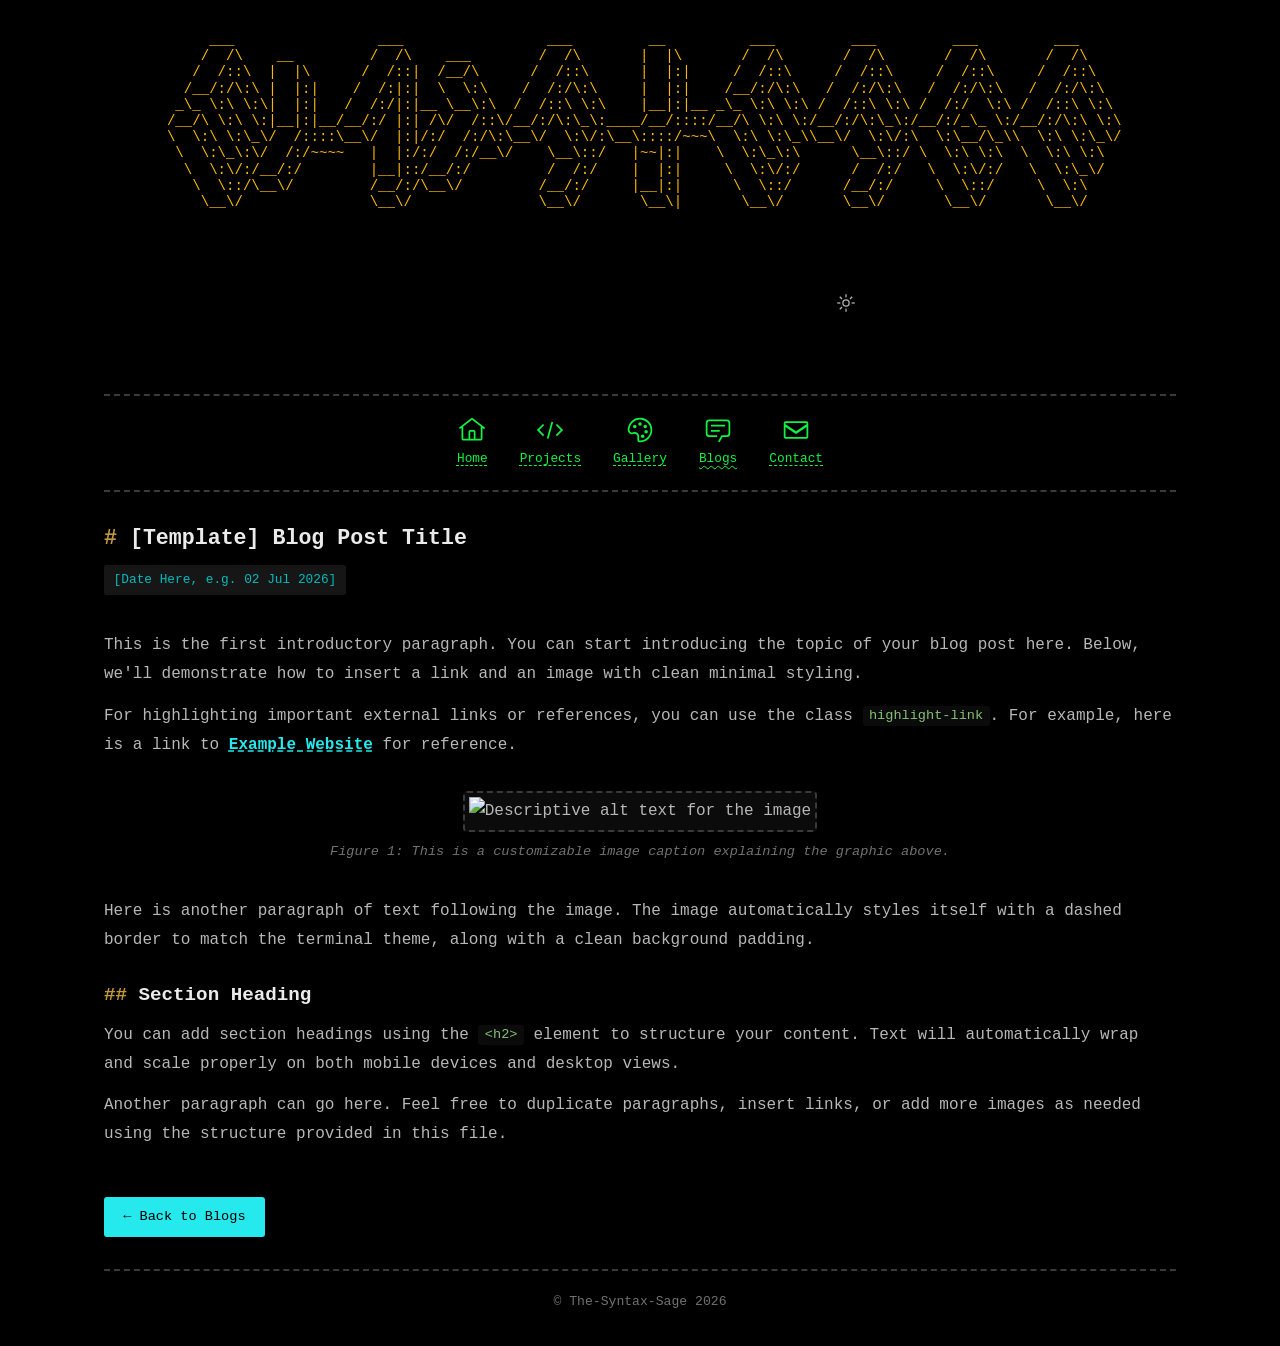
==== blog_template.html @ dcaa0af7 "updated the site , now blog will be done" ====
<!DOCTYPE html>
<html lang="en" class="dk">

<head>
    <meta charset="UTF-8">
    <meta name="viewport" content="width=device-width, initial-scale=1.0">
    <meta name="description" content="[Blog Post Title Here] - Blog Post Template">
    <meta property="og:title" content="[Blog Post Title Here]">
    <meta property="og:description" content="[Short description of the blog post]">
    <meta property="og:type" content="article">
    <title>[Blog Post Title Here] // Portfolio</title>
</head>
<style>
    /* --- Wider page for ASCII header demo --- */
    body {
        max-width: 70rem;
    }

    /* [UPDATE] ASCII Header — overflow hidden to kill scrollbar */
    .ascii-header {
        overflow: hidden;
        text-align: center;
        margin-bottom: 0;
    }

    /* [UPDATE] Changed to column layout — ASCII art on top, controls below */
    .ascii-header>div {
        display: flex;
        flex-direction: column;
        align-items: center;
        gap: 0;
    }

    .ascii-header .site-title {
        font-style: normal;
        font-weight: normal;
        width: 100%;
        overflow: hidden;
    }

    .ascii-header .site-title pre {
        font-family: "Courier New", Courier, monospace;
        font-size: clamp(0.35rem, 1.1vw, 0.9rem);
        line-height: 1.15;
        color: var(--title-fg);
        margin: 0;
        padding: 0;
        white-space: pre;
        display: inline-block;
        text-align: left;
    }

    /* [UPDATE] Controls spread apart below ASCII art
       — theme toggle on left, music toggle on right */
    .header-controls {
        display: flex;
        flex-direction: row;
        justify-content: space-between;
        align-items: center;
        width: 100%;
        margin-top: 0.25rem;
    }

    /* --- Template Specific Styles for Pictures and Links --- */
    .post-image-container {
        margin: 2rem 0;
        text-align: center;
    }

    .post-image {
        max-width: 100%;
        height: auto;
        border: 2px dashed var(--border);
        border-radius: 4px;
        padding: 0.25rem;
        background: var(--code-bg);
    }

    .post-image-caption {
        font-size: 0.85rem;
        color: var(--desc-fg);
        margin-top: 0.5rem;
        font-style: italic;
    }

    .highlight-link {
        color: var(--link);
        font-weight: bold;
        text-decoration: underline;
        text-decoration-style: dashed;
        transition: all 0.2s ease;
    }

    .highlight-link:hover {
        color: var(--link-hover);
        text-decoration-style: solid;
    }
</style>

<link rel="stylesheet" href="style.css">

<body>
    <svg xmlns="http://www.w3.org/2000/svg" style="display:none">
        <symbol id="home" viewBox="0 0 32 32">
            <path
                d="M16.6123,2.2138a1.01,1.01,0,0,0-1.2427,0L1,13.4194l1.2427,1.5717L4,13.6209V26a2.0041,2.0041,0,0,0,2,2H26a2.0037,2.0037,0,0,0,2-2V13.63L29.7573,15,31,13.4282ZM18,26H14V18h4Zm2,0V18a2.0023,2.0023,0,0,0-2-2H14a2.002,2.002,0,0,0-2,2v8H6V12.0615l10-7.79,10,7.8005V26Z">
            </path>
        </symbol>
        <symbol id="chat" viewBox="0 0 32 32">
            <path
                d="M17.74,30,16,29l4-7h6a2,2,0,0,0,2-2V8a2,2,0,0,0-2-2H6A2,2,0,0,0,4,8V20a2,2,0,0,0,2,2h9v2H6a4,4,0,0,1-4-4V8A4,4,0,0,1,6,4H26a4,4,0,0,1,4,4V20a4,4,0,0,1-4,4H21.16Z">
            </path>
            <rect x="8" y="10" width="16" height="2"></rect>
            <rect x="8" y="16" width="10" height="2"></rect>
        </symbol>
        <symbol id="color-palette" viewBox="0 0 32 32">
            <circle cx="10" cy="12" r="2"></circle>
            <circle cx="16" cy="9" r="2"></circle>
            <circle cx="22" cy="12" r="2"></circle>
            <circle cx="23" cy="18" r="2"></circle>
            <circle cx="19" cy="23" r="2"></circle>
            <path
                d="M16.54,2A14,14,0,0,0,2,16a4.82,4.82,0,0,0,6.09,4.65l1.12-.31A3,3,0,0,1,13,23.24V27a3,3,0,0,0,3,3A14,14,0,0,0,30,15.46,14.05,14.05,0,0,0,16.54,2Zm8.11,22.31A11.93,11.93,0,0,1,16,28a1,1,0,0,1-1-1V23.24a5,5,0,0,0-5-5,5.07,5.07,0,0,0-1.33.18l-1.12.31A2.82,2.82,0,0,1,4,16,12,12,0,0,1,16.47,4,12.18,12.18,0,0,1,28,15.53,11.89,11.89,0,0,1,24.65,24.32Z">
            </path>
        </symbol>
        <symbol id="idea" viewBox="0 0 32 32">
            <rect x="11" y="24" width="10" height="2"></rect>
            <rect x="13" y="28" width="6" height="2"></rect>
            <path
                d="M16,2A10,10,0,0,0,6,12a9.19,9.19,0,0,0,3.46,7.62c1,.93,1.54,1.46,1.54,2.38h2c0-1.84-1.11-2.87-2.19-3.86A7.2,7.2,0,0,1,8,12a8,8,0,0,1,16,0,7.2,7.2,0,0,1-2.82,6.14c-1.07,1-2.18,2-2.18,3.86h2c0-.92.53-1.45,1.54-2.39A9.18,9.18,0,0,0,26,12,10,10,0,0,0,16,2Z">
            </path>
        </symbol>
        <symbol id="search" viewBox="0 0 32 32">
            <path
                d="M29,27.5859l-7.5521-7.5521a11.0177,11.0177,0,1,0-1.4141,1.4141L27.5859,29ZM4,13a9,9,0,1,1,9,9A9.01,9.01,0,0,1,4,13Z">
            </path>
        </symbol>
        <symbol id="light" viewBox="0 0 32 32">
            <rect x="15" y="2" width="2" height="5"></rect>
            <rect x="21.6675" y="6.8536" width="4.958" height="1.9998"
                transform="translate(1.5191 19.3744) rotate(-45)"></rect>
            <rect x="25" y="15" width="5" height="2"></rect>
            <rect x="23.1466" y="21.6675" width="1.9998" height="4.958"
                transform="translate(-100.0018 24.1465) rotate(-45)"></rect>
            <rect x="15" y="25" width="2" height="5"></rect>
            <rect x="5.3745" y="23.1466" width="4.958" height="1.9998"
                transform="translate(-14.7739 12.6256) rotate(-45)"></rect>
            <rect x="2" y="15" width="5" height="2"></rect>
            <rect x="6.8536" y="5.3745" width="1.9998" height="4.958" transform="translate(-3.253 7.8535) rotate(-45)">
            </rect>
            <path d="M16,12a4,4,0,1,1-4,4,4.0045,4.0045,0,0,1,4-4m0-2a6,6,0,1,0,6,6,6,6,0,0,0-6-6Z"></path>
        </symbol>
        <symbol id="asleep" viewBox="0 0 32 32">
            <path
                d="M13.5025,5.4136A15.0755,15.0755,0,0,0,25.096,23.6082a11.1134,11.1134,0,0,1-7.9749,3.3893c-.1385,0-.2782.0051-.4178,0A11.0944,11.0944,0,0,1,13.5025,5.4136M14.98,3a1.0024,1.0024,0,0,0-.1746.0156A13.0959,13.0959,0,0,0,16.63,28.9973c.1641.006.3282,0,.4909,0a13.0724,13.0724,0,0,0,10.702-5.5556,1.0094,1.0094,0,0,0-.7833-1.5644A13.08,13.08,0,0,1,15.8892,4.38,1.0149,1.0149,0,0,0,14.98,3Z">
            </path>
        </symbol>
        <symbol id="rss" viewBox="0 0 32 32">
            <path
                d="M8,18c-3.3,0-6,2.7-6,6s2.7,6,6,6s6-2.7,6-6C14,20.7,11.3,18,8,18z M8,28c-2.2,0-4-1.8-4-4s1.8-4,4-4s4,1.8,4,4C12,26.2,10.2,28,8,28z">
            </path>
            <path d="M30,24h-2C28,13,19,4,8,4V2C20.1,2,30,11.9,30,24z"></path>
            <path d="M22,24h-2c0-6.6-5.4-12-12-12v-2C15.7,10,22,16.3,22,24z"></path>
        </symbol>
        <symbol id="code" viewBox="0 0 32 32">
            <path d="M31,16l-7,7-1.41-1.41L28.17,16l-5.58-5.59L24,9l7,7z"></path>
            <path d="M1,16l7-7,1.41,1.41L3.83,16l5.58,5.59L8,23L1,16z"></path>
            <path d="M12.419,25.484L17.639,6.516l1.932,.516-5.22,18.968-1.932-.516z"></path>
        </symbol>
        <symbol id="user" viewBox="0 0 32 32">
            <path d="M16,4a5,5,0,1,1-5,5,5,5,0,0,1,5-5m0-2a7,7,0,1,0,7,7A7,7,0,0,0,16,2Z"></path>
            <path d="M26,30H24V25a5,5,0,0,0-5-5H13a5,5,0,0,0-5,5v5H6V25a7,7,0,0,1,7-7h6a7,7,0,0,1,7,7Z"></path>
        </symbol>
        <symbol id="email" viewBox="0 0 32 32">
            <path
                d="M28,6H4A2,2,0,0,0,2,8V24a2,2,0,0,0,2,2H28a2,2,0,0,0,2-2V8A2,2,0,0,0,28,6Zm0,2V9.46l-12,8-12-8V8ZM4,24V12.54l11.43,7.62a1,1,0,0,0,1.14,0L28,12.54V24Z">
            </path>
        </symbol>
        <!-- [UPDATE] Music toggle SVG icons (volume on / off) -->
        <symbol id="volume-on" viewBox="0 0 32 32">
            <path d="M23.41,25.25a1,1,0,0,1-.71-.29,1,1,0,0,1,0-1.42,8.58,8.58,0,0,0,0-12.13,1,1,0,0,1,1.41-1.41,10.58,10.58,0,0,1,0,14.96A1,1,0,0,1,23.41,25.25Z"></path>
            <path d="M21,22.74a1,1,0,0,1-.71-.3,1,1,0,0,1,0-1.41,4.57,4.57,0,0,0,0-6.47,1,1,0,0,1,1.41-1.41,6.57,6.57,0,0,1,0,9.29A1,1,0,0,1,21,22.74Z"></path>
            <path d="M18,28a1,1,0,0,1-.62-.22L9.56,21H4a1,1,0,0,1-1-1V12a1,1,0,0,1,1-1H9.56l7.82-6.78A1,1,0,0,1,19,5V27a1,1,0,0,1-.58.91A1,1,0,0,1,18,28ZM5,19h5a1,1,0,0,1,.62.22L17,24.18V7.82L10.62,12.78A1,1,0,0,1,10,13H5Z"></path>
        </symbol>
        <symbol id="volume-off" viewBox="0 0 32 32">
            <path d="M31,12.41,29.59,11,26,14.59,22.41,11,21,12.41,24.59,16,21,19.59,22.41,21,26,17.41,29.59,21,31,19.59,27.41,16Z"></path>
            <path d="M18,28a1,1,0,0,1-.62-.22L9.56,21H4a1,1,0,0,1-1-1V12a1,1,0,0,1,1-1H9.56l7.82-6.78A1,1,0,0,1,19,5V27a1,1,0,0,1-.58.91A1,1,0,0,1,18,28ZM5,19h5a1,1,0,0,1,.62.22L17,24.18V7.82L10.62,12.78A1,1,0,0,1,10,13H5Z"></path>
        </symbol>
    </svg>

    <header class="ascii-header">
        <div>
            <span class="site-title">
                <pre>
      ___                 ___                 ___         __          ___         ___         ___         ___     
     /  /\    __         /  /\    ___        /  /\       |  |\       /  /\       /  /\       /  /\       /  /\    
    /  /::\  |  |\      /  /::|  /__/\      /  /::\      |  |:|     /  /::\     /  /::\     /  /::\     /  /::\   
   /__/:/\:\ |  |:|    /  /:|:|  \  \:\    /  /:/\:\     |  |:|    /__/:/\:\   /  /:/\:\   /  /:/\:\   /  /:/\:\  
  _\_ \:\ \:\|  |:|   /  /:/|:|__ \__\:\  /  /::\ \:\    |__|:|__ _\_ \:\ \:\ /  /::\ \:\ /  /:/  \:\ /  /::\ \:\ 
 /__/\ \:\ \:|__|:|__/__/:/ |:| /\/  /::\/__/:/\:\_\:____/__/::::/__/\ \:\ \:/__/:/\:\_\:/__/:/_\_ \:/__/:/\:\ \:\
 \  \:\ \:\_\/  /::::\__\/  |:|/:/  /:/\:\__\/  \:\/:\__\::::/~~~\  \:\ \:\_\\__\/  \:\/:\  \:\__/\_\\  \:\ \:\_\/
  \  \:\_\:\/  /:/~~~~   |  |:/:/  /:/__\/    \__\::/   |~~|:|    \  \:\_\:\      \__\::/ \  \:\ \:\  \  \:\ \:\  
   \  \:\/:/__/:/        |__|::/__/:/         /  /:/    |  |:|     \  \:\/:/      /  /:/   \  \:\/:/   \  \:\_\/  
    \  \::/\__\/         /__/:/\__\/         /__/:/     |__|:|      \  \::/      /__/:/     \  \::/     \  \:\    
     \__\/               \__\/               \__\/       \__\|       \__\/       \__\/       \__\/       \__\/    </pre>
            </span>
            <!-- [UPDATE] Header controls: theme toggle + music toggle -->
            <div class="header-controls">
                <a href="#" class="theme" id="theme-toggle" aria-label="Toggle theme">
                    <svg>
                        <use href="#light"></use>
                    </svg>
                    <svg>
                        <use href="#asleep"></use>
                    </svg>
                </a>
                <button class="music-toggle" id="music-toggle" aria-label="Toggle music" title="Toggle music">
                    <svg class="music-on-icon">
                        <use href="#volume-on"></use>
                    </svg>
                    <svg class="music-off-icon" style="display:none">
                        <use href="#volume-off"></use>
                    </svg>
                </button>
            </div>
        </div>
    </header>

    <hr>

    <nav>
        <a href="index.html" aria-label="Home">
            <svg>
                <use href="#home"></use>
            </svg><span class="s">Home</span>
        </a>
        <a href="projects.html" aria-label="Projects">
            <svg>
                <use href="#code"></use>
            </svg><span class="s">Projects</span>
        </a>
        <a href="gallery.html" aria-label="Gallery">
            <svg>
                <use href="#color-palette"></use>
            </svg><span class="s">Gallery</span>
        </a>
        <a href="blogs.html" aria-label="Blogs" class="active" aria-current="page">
            <svg>
                <use href="#chat"></use>
            </svg><span class="s">Blogs</span>
        </a>
        <a href="contact.html" aria-label="Contact">
            <svg>
                <use href="#email"></use>
            </svg><span class="s">Contact</span>
        </a>
    </nav>

    <hr>

    <main>
        <!-- ============================================================
             [REFERENCE BLOG TEMPLATE]
             Use this file as a structure reference to build new blog posts.
             Contains layouts for text, image placement, and inline links.
             ============================================================ -->
        <article style="margin: 2rem 0; line-height: 1.8;">
            <h1>[Template] Blog Post Title</h1>
            <p>
                <time style="display: inline-block; background: var(--tag-bg); color: var(--tag-fg); padding: 0.2rem 0.6rem; border-radius: 3px; font-size: 0.8rem; margin-bottom: 1.5rem;">[Date Here, e.g. 02 Jul 2026]</time>
            </p>

            <p>This is the first introductory paragraph. You can start introducing the topic of your blog post here. Below, we'll demonstrate how to insert a link and an image with clean minimal styling.</p>

            <p>For highlighting important external links or references, you can use the class <code>highlight-link</code>. For example, here is a link to <a href="https://example.com" class="highlight-link" target="_blank" rel="noopener">Example Website</a> for reference.</p>

            <!-- IMAGE REFERENCE CONTAINER -->
            <div class="post-image-container">
                <!-- Replace 'placeholder-url.jpg' with your actual image path -->
                <img class="post-image" src="https://via.placeholder.com/800x400" alt="Descriptive alt text for the image">
                <div class="post-image-caption">Figure 1: This is a customizable image caption explaining the graphic above.</div>
            </div>

            <p>Here is another paragraph of text following the image. The image automatically styles itself with a dashed border to match the terminal theme, along with a clean background padding.</p>

            <h2>Section Heading</h2>
            <p>You can add section headings using the <code>&lt;h2&gt;</code> element to structure your content. Text will automatically wrap and scale properly on both mobile devices and desktop views.</p>

            <p>Another paragraph can go here. Feel free to duplicate paragraphs, insert links, or add more images as needed using the structure provided in this file.</p>

            <p style="margin-top: 3rem;">
                <a href="blogs.html" class="btn">&larr; Back to Blogs</a>
            </p>
        </article>
    </main>

    <hr>

    <!-- [UPDATE] Cleaned footer — centered copyright only -->
    <footer>
        <span>&copy; The-Syntax-Sage 2026</span>
    </footer>

    <script src="script.js"></script>
</body>

</html>
---- style.css ----
/* ============================================
   ZAP-INSPIRED PORTFOLIO THEME
   Ultra-minimal, monospace, OKLCH colors
   ============================================ */

/* --- CSS Custom Properties (Dark Mode Default) --- */
:root {
    --bg: oklch(0% 0 0);
    --fg: oklch(78% 0 0);
    --fg-bright: oklch(94% 0 0);
    --border: oklch(35% 0 0);
    --link: oklch(84.896% 0.13993 196.594);
    --link-hover: oklch(80% 0.18 195);
    --heading: oklch(85% 0.15 85);
    --heading-hash: oklch(70% 0.12 85);
    --time-bg: oklch(18% 0 0);
    --time-fg: oklch(55% 0 0);
    --code-bg: oklch(15% 0 0);
    --code-fg: oklch(75% 0.12 140);
    --input-bg: oklch(5% 0 0);
    --input-border: oklch(40% 0 0);
    --input-focus: oklch(70% 0.18 195);
    --nav-1: oklch(83.844% 0.26429 144.596);
    --nav-2: oklch(83.844% 0.26429 144.596);
    --nav-3: oklch(83.844% 0.26429 144.596);
    --nav-4: oklch(83.844% 0.26429 144.596);
    --nav-5: oklch(83.844% 0.26429 144.596);
    --nav-6: oklch(83.844% 0.26429 144.596);
    --gallery-border: oklch(30% 0 0);
    --tag-bg: oklch(20% 0 0);
    --tag-fg: oklch(70% 0.15 195);
    --desc-fg: oklch(55% 0 0);
    --title-fg: oklch(82% 0.18 85);
}

/* --- Light Mode --- */
html:not(.dk) {
    --bg: oklch(94% 0.04 85);
    --fg: oklch(15% 0 0);
    --fg-bright: rgb(11, 11, 11);
    --border: oklch(65% 0.04 85);
    --link: oklch(52.229% 0.24827 264.494);
    --link-hover: oklch(55% 0.2 265);
    --heading: oklch(30% 0.1 25);
    --heading-hash: oklch(45% 0.1 25);
    --time-bg: oklch(88% 0.04 85);
    --time-fg: oklch(94% 0.02 85);
    --code-bg: oklch(90% 0.03 85);
    --code-fg: oklch(40% 0.15 145);
    --input-bg: oklch(97% 0.01 85);
    --input-border: oklch(70% 0.04 85);
    --input-focus: oklch(45% 0.2 265);
    --nav-1: oklch(0% 0 0);
    --nav-2: oklch(0% 0 0);
    --nav-3: oklch(0% 0 0);
    --nav-4: oklch(0% 0 0);
    --nav-5: oklch(0% 0 0);
    --nav-6: oklch(0% 0 0);
    --gallery-border: oklch(75% 0.04 85);
    --tag-bg: oklch(88% 0.04 85);
    --tag-fg: oklch(45% 0.2 265);
    --desc-fg: oklch(50% 0.02 85);
    --title-fg: oklch(40% 0.15 25);
}

/* --- Light Mode Theme Toggle --- */
html:not(.dk) .theme svg:first-child {
    display: none;
}

html:not(.dk) .theme svg:last-child {
    display: block;
}

.dk .theme svg:first-child {
    display: block;
}

.dk .theme svg:last-child {
    display: none;
}

/* --- Reset & Base --- */
*,
*::before,
*::after {
    box-sizing: border-box;
    margin: 0;
    padding: 0;
}

html {
    font-size: 16px;
    scroll-behavior: smooth;
}

body {
    background: var(--bg);
    color: var(--fg);
    font-family: "Courier New", Courier, "Liberation Mono", "Cascadia Mono", monospace;
    font-size: 1rem;
    line-height: 1.7;
    max-width: 70rem;
    margin: 0 auto;
    padding: 2rem 1.5rem;
    transition: background 0.2s, color 0.2s;
}

/* --- Typography --- */
h1,
h2,
h3,
h4,
h5,
h6 {
    color: var(--fg-bright);
    font-weight: bold;
    font-family: inherit;
    line-height: 1.3;
    margin: 1.5em 0 0.5em;
}

h1::before {
    content: "# ";
    color: var(--heading-hash);
    font-weight: bold;
}

h2::before {
    content: "## ";
    color: var(--heading-hash);
    font-weight: bold;
}

h3::before {
    content: "### ";
    color: var(--heading-hash);
    font-weight: bold;
}

h1 {
    font-size: 1.35rem;
}

h2 {
    font-size: 1.2rem;
}

h3 {
    font-size: 1.1rem;
}

p {
    margin: 0.8em 0;
}

a {
    color: var(--link);
    text-decoration-thickness: 1px;
    text-underline-offset: 2px;
    transition: color 0.2s;
}

a:hover {
    color: var(--link-hover);
}

strong {
    color: var(--fg-bright);
    font-weight: bold;
}

/* --- Header --- */
header {
    margin-bottom: 0;
}

header>div {
    display: flex;
    align-items: center;
    gap: 0;
}

.site-title {
    color: var(--title-fg);
    font-weight: bold;
    font-style: italic;
    font-size: 1rem;
}

header .desc {
    color: var(--desc-fg);
    font-style: italic;
    font-size: 1rem;
}

.theme {
    margin-left: auto;
    display: flex;
    align-items: center;
    text-decoration: none;
    color: var(--fg);
    padding: 0.25rem;
    border-radius: 4px;
    transition: color 0.2s;
}

.theme:hover {
    color: var(--fg-bright);
}

.theme svg {
    width: 1.25rem;
    height: 1.25rem;
    fill: currentColor;
}

/* --- Horizontal Rules --- */
hr {
    border: none;
    border-top: 2px dashed var(--border);
    margin: 0.75rem 0;
}

/* --- Navigation --- */
nav {
    display: flex;
    justify-content: center;
    gap: 2rem;
    padding: 0.5rem 0;
}

nav a {
    display: flex;
    flex-direction: column;
    align-items: center;
    gap: 0.25rem;
    text-decoration: none;
    transition: opacity 0.2s;
}

nav a:hover {
    opacity: 0.8;
}

nav a svg {
    width: 1.75rem;
    height: 1.75rem;
    fill: currentColor;
}

nav a .s {
    font-size: 0.8rem;
    text-decoration: underline;
    text-decoration-style: dashed;
    text-underline-offset: 3px;
    text-decoration-thickness: 1px;
}

/* Nav colors - rainbow scheme */
nav a:nth-child(1) {
    color: var(--nav-1);
}

nav a:nth-child(2) {
    color: var(--nav-2);
}

nav a:nth-child(3) {
    color: var(--nav-3);
}

nav a:nth-child(4) {
    color: var(--nav-4);
}

nav a:nth-child(5) {
    color: var(--nav-5);
}

nav a:nth-child(6) {
    color: var(--nav-6);
}

/* Active nav item */
nav a.active .s {
    text-decoration-style: wavy;
}

/* --- Main Content --- */
main {
    min-height: 40vh;
}

main ul {
    list-style: disc;
    padding-left: 2.5rem;
    margin: 0.5em 0;
}

main ul li {
    margin: 0.2em 0;
}

/* --- Post / Project List --- */
ul.p {
    list-style: none;
    padding-left: 0;
}

ul.p li {
    display: flex;
    align-items: flex-start;
    gap: 0.75rem;
    padding: 0.5rem 0;
    border-bottom: 1px dashed var(--border);
}

ul.p li:last-child {
    border-bottom: none;
}

ul.p time {
    display: flex;
    flex-direction: column;
    align-items: center;
    background: var(--time-bg);
    color: var(--time-fg);
    padding: 0.2rem 0.5rem;
    font-size: 0.75rem;
    line-height: 1.2;
    min-width: 3rem;
    border-radius: 3px;
    flex-shrink: 0;
}

ul.p time span:first-child {
    font-size: 1rem;
    font-weight: bold;
    color: var(--fg-bright);
}

ul.p li>div {
    flex: 1;
}

ul.p li .desc {
    color: var(--desc-fg);
    font-size: 0.82rem;
    margin-top: 0.15rem;
}

/* --- Tags --- */
.tags {
    list-style: none;
    padding: 0;
    display: flex;
    flex-wrap: wrap;
    gap: 0.5rem;
    margin: 1rem 0;
}

.tags li a {
    display: inline-block;
    background: var(--tag-bg);
    color: var(--tag-fg);
    padding: 0.25rem 0.65rem;
    border-radius: 3px;
    font-size: 0.82rem;
    text-decoration: none;
    transition: background 0.2s, color 0.2s;
}

.tags li a:hover {
    background: var(--link);
    color: var(--bg);
}

.tags li a span {
    color: var(--desc-fg);
    font-size: 0.75rem;
}

/* --- Gallery Grid --- */
.gallery {
    display: grid;
    grid-template-columns: repeat(auto-fill, minmax(140px, 1fr));
    gap: 0.75rem;
    margin: 1rem 0;
}

.gallery a {
    display: block;
    overflow: hidden;
    border: 2px solid var(--gallery-border);
    border-radius: 4px;
    transition: border-color 0.2s, transform 0.2s;
}

.gallery a:hover {
    border-color: var(--link);
    transform: scale(1.03);
}

.gallery img {
    width: 100%;
    height: auto;
    display: block;
    aspect-ratio: 1 / 1;
    object-fit: cover;
}

/* --- Lightbox --- */
.lightbox {
    display: none;
    position: fixed;
    top: 0;
    left: 0;
    width: 100%;
    height: 100%;
    background: rgba(0, 0, 0, 0.92);
    z-index: 100;
    align-items: center;
    justify-content: center;
    cursor: pointer;
}

.lightbox.active {
    display: flex;
}

.lightbox img {
    max-width: 90%;
    max-height: 90vh;
    border-radius: 4px;
    box-shadow: 0 4px 32px rgba(0, 0, 0, 0.5);
}

/* --- Forms / Search --- */
input[type="text"],
input[type="email"],
textarea {
    width: 100%;
    padding: 0.6rem 0.8rem;
    background: var(--input-bg);
    color: var(--fg);
    border: 2px solid var(--input-border);
    font-family: inherit;
    font-size: 0.9rem;
    border-radius: 3px;
    outline: none;
    transition: border-color 0.2s;
}

input[type="text"]:focus,
input[type="email"]:focus,
textarea:focus {
    border-color: var(--input-focus);
}

textarea {
    resize: vertical;
    min-height: 120px;
}

button,
.btn {
    display: inline-block;
    padding: 0.5rem 1.2rem;
    background: var(--link);
    color: var(--bg);
    border: none;
    font-family: inherit;
    font-size: 0.85rem;
    border-radius: 3px;
    cursor: pointer;
    text-decoration: none;
    transition: background 0.2s, transform 0.1s;
}

button:hover,
.btn:hover {
    background: var(--link-hover);
}

button:active,
.btn:active {
    transform: scale(0.98);
}

/* --- Code blocks --- */
code {
    background: var(--code-bg);
    color: var(--code-fg);
    padding: 0.15rem 0.4rem;
    border-radius: 3px;
    font-size: 0.85rem;
}

pre {
    background: var(--code-bg);
    padding: 1rem;
    border-radius: 4px;
    overflow-x: auto;
    margin: 1rem 0;
}

pre code {
    background: none;
    padding: 0;
}
.ascii-header .site-title pre {
    background: transparent;
}

/* --- Footer --- */
footer {
    display: flex;
    justify-content: center;
    align-items: center;
    font-size: 0.82rem;
    color: var(--desc-fg);
    padding-top: 0.5rem;
}

footer a {
    color: var(--link);
}

footer svg {
    fill: currentColor;
}

.music-toggle {
    display: flex;
    align-items: center;
    text-decoration: none;
    color: var(--fg);
    padding: 0.25rem;
    border-radius: 4px;
    transition: color 0.2s;
    cursor: pointer;
    background: none;
    border: none;
    font-family: inherit;
    margin-left: 0.5rem;
}

/* --- Contact Form --- */
.form-group {
    margin-bottom: 1rem;
}

.form-group label {
    display: block;
    margin-bottom: 0.3rem;
    color: var(--fg-bright);
    font-size: 0.85rem;
}

/* --- About Section --- */
.about-header {
    display: flex;
    align-items: flex-start;
    gap: 1.5rem;
    margin: 1rem 0;
}

.about-header .avatar {
    width: 120px;
    height: 120px;
    border-radius: 50%;
    border: 3px solid var(--border);
    object-fit: cover;
    flex-shrink: 0;
}

.about-header .info {
    flex: 1;
}

.about-header .info h3 {
    margin-top: 0;
}

/* --- Social Links --- */
.social-links {
    list-style: none;
    padding: 0;
    display: flex;
    gap: 1rem;
    margin: 1rem 0;
}

.social-links a {
    color: var(--fg);
    transition: color 0.2s;
}

.social-links a:hover {
    color: var(--link);
}

/* --- Responsive --- */
@media (max-width: 900px) {
    .ascii-header .site-title {
        overflow-x: hidden;
    }

    .ascii-header .site-title pre {
        font-size: clamp(0.18rem, 2.5vw, 0.9rem);
        white-space: pre;
        overflow-x: hidden;
    }
}

@media (max-width: 480px) {
    .ascii-header .site-title pre {
        font-size: clamp(0.12rem, 2.2vw, 0.5rem);
    }
}


/* --- Smooth Transitions --- */
body,
header,
nav,
main,
footer {
    transition: background 0.3s ease, color 0.3s ease;
}

/* --- Selection Color --- */
::selection {
    background: var(--link);
    color: var(--bg);
}
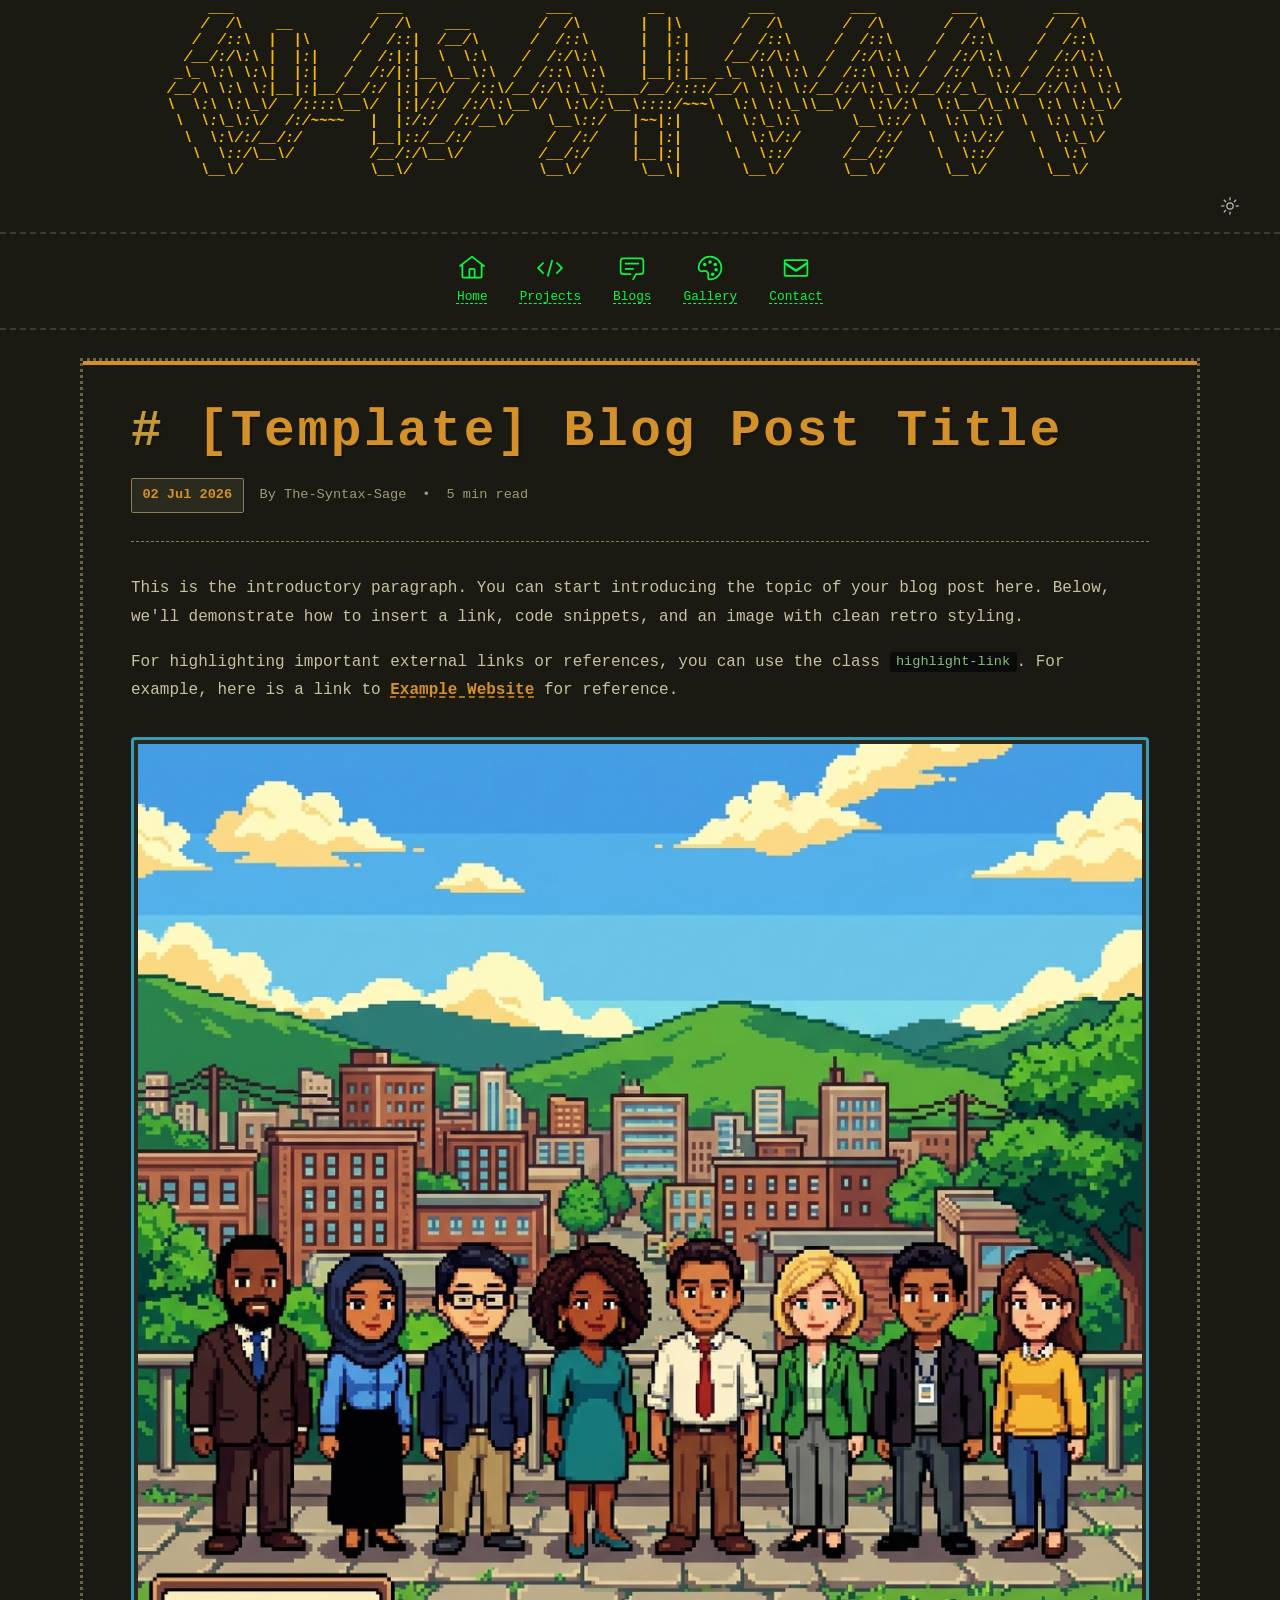
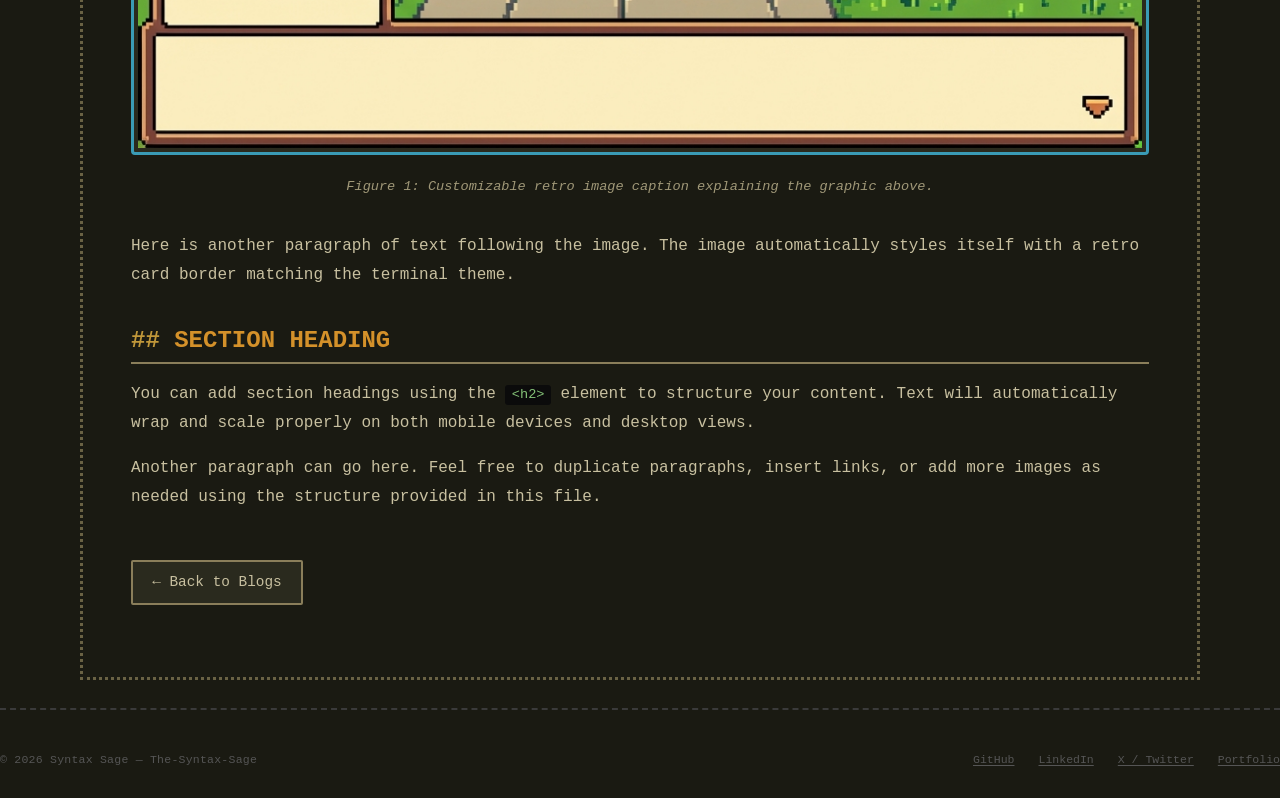
==== commit 4e555f8a: "somewhat fulfilling" ====
--- a/blog_template.html
+++ b/blog_template.html
@@ -8,96 +8,232 @@
     <meta property="og:title" content="[Blog Post Title Here]">
     <meta property="og:description" content="[Short description of the blog post]">
     <meta property="og:type" content="article">
-    <title>[Blog Post Title Here] // Portfolio</title>
+    <title>[Blog Post Title Here] // Syntax Sage</title>
+
+    <link rel="stylesheet" href="style.css">
+
+    <style>
+        /* ===== RETRO BLOG TEMPLATE ===== */
+
+        body {
+            max-width: 100%;
+            padding: 0;
+            background: var(--blog-bg);
+            font-family: "Courier New", Courier, monospace;
+        }
+
+        /* Custom color tokens matching demo.html */
+        :root {
+            --blog-bg: #1a1a12;
+            --blog-fg: #c8c0a0;
+            --blog-heading: #d4912a;
+            --blog-subtitle: #a09878;
+            --blog-border: #8a7e5a;
+            --blog-border-dot: #6a6244;
+            --blog-card-border: #3a9bb5;
+            --blog-card-bg: #2a2a1e;
+            --blog-gold-line: #d4912a;
+            --blog-count-fg: #b0a878;
+        }
+
+        html:not(.dk) {
+            --blog-bg: #ffffff;
+            --blog-fg: #2c2818;
+            --blog-heading: #b86810;
+            --blog-subtitle: #5a5030;
+            --blog-border: #d0c8a8;
+            --blog-border-dot: #b0a880;
+            --blog-card-border: #3a9bb5;
+            --blog-card-bg: #ffffff;
+            --blog-gold-line: #b86810;
+            --blog-count-fg: #5a5030;
+        }
+
+        /* Page wrapper with retro dotted border */
+        .blog-page {
+            max-width: 72rem;
+            margin: 0 auto;
+            padding: 1rem;
+            min-height: 100vh;
+        }
+
+        .blog-frame {
+            border: 3px dotted var(--blog-border-dot);
+            padding: 2.5rem 3rem 3.5rem;
+            position: relative;
+        }
+
+        /* Gold accent line at top */
+        .blog-frame::before {
+            content: "";
+            position: absolute;
+            top: 0;
+            left: 0;
+            right: 0;
+            height: 4px;
+            background: var(--blog-gold-line);
+        }
+
+        /* Post Header */
+        .post-header {
+            padding-bottom: 1.75rem;
+            border-bottom: 1px dashed var(--blog-border);
+            margin-bottom: 2rem;
+        }
+
+        .post-header h1 {
+            font-family: "Courier New", Courier, monospace;
+            font-size: clamp(2rem, 4.5vw, 3.2rem);
+            font-weight: 900;
+            color: var(--blog-heading);
+            letter-spacing: 0.05em;
+            margin: 0 0 1rem;
+            line-height: 1.2;
+            text-shadow: 2px 2px 0 rgba(0, 0, 0, 0.2);
+        }
+
+        .post-meta {
+            display: flex;
+            align-items: center;
+            gap: 1rem;
+            flex-wrap: wrap;
+            font-size: 0.85rem;
+            color: var(--blog-subtitle);
+        }
+
+        .post-date-badge {
+            background: var(--blog-card-bg);
+            color: var(--blog-heading);
+            border: 1px solid var(--blog-border);
+            padding: 0.25rem 0.65rem;
+            border-radius: 2px;
+            font-weight: bold;
+        }
+
+        /* Content elements */
+        .blog-frame article {
+            color: var(--blog-fg);
+            line-height: 1.8;
+            font-size: 1rem;
+        }
+
+        .blog-frame article h2 {
+            font-family: "Courier New", Courier, monospace;
+            font-size: 1.5rem;
+            font-weight: bold;
+            color: var(--blog-heading);
+            margin: 2.2rem 0 1rem;
+            padding-bottom: 0.4rem;
+            border-bottom: 2px solid var(--blog-border);
+            text-transform: uppercase;
+        }
+
+        .blog-frame article p {
+            margin: 1rem 0;
+        }
+
+        .post-image-container {
+            margin: 2rem 0;
+            text-align: center;
+        }
+
+        .post-image {
+            max-width: 100%;
+            height: auto;
+            border: 3px solid var(--blog-card-border);
+            border-radius: 4px;
+            padding: 0.25rem;
+            background: var(--blog-card-bg);
+        }
+
+        .post-image-caption {
+            font-size: 0.85rem;
+            color: var(--blog-subtitle);
+            margin-top: 0.6rem;
+            font-style: italic;
+        }
+
+        .highlight-link {
+            color: var(--blog-heading);
+            font-weight: bold;
+            text-decoration: underline;
+            text-decoration-style: dashed;
+            transition: all 0.2s ease;
+        }
+
+        .highlight-link:hover {
+            color: var(--blog-fg);
+            text-decoration-style: solid;
+        }
+
+        .retro-tag-btn {
+            display: inline-block;
+            padding: 0.5rem 1.2rem;
+            border: 2px solid var(--blog-border);
+            background: var(--blog-card-bg);
+            color: var(--blog-fg);
+            font-family: inherit;
+            font-size: 0.9rem;
+            text-decoration: none;
+            border-radius: 2px;
+            transition: all 0.2s ease;
+        }
+
+        .retro-tag-btn:hover {
+            border-color: var(--blog-heading);
+            color: var(--blog-heading);
+        }
+
+        /* ASCII Header Overrides */
+        .ascii-header {
+            overflow: hidden;
+            text-align: center;
+            margin-bottom: 0;
+        }
+
+        .ascii-header>div {
+            display: flex;
+            flex-direction: column;
+            align-items: center;
+            gap: 0;
+        }
+
+        .ascii-header .site-title pre {
+            font-family: "Courier New", Courier, monospace;
+            font-size: clamp(0.35rem, 1.1vw, 0.9rem);
+            line-height: 1.15;
+            color: var(--title-fg);
+            margin: 0;
+            padding: 0;
+            white-space: pre;
+            display: inline-block;
+            text-align: left;
+        }
+
+        .header-controls {
+            display: flex;
+            flex-direction: row;
+            justify-content: space-between;
+            align-items: center;
+            width: 100%;
+            margin-top: 0.25rem;
+        }
+
+        nav {
+            padding: 0.5rem 2.5rem;
+        }
+
+        @media (max-width: 768px) {
+            .blog-frame {
+                padding: 1.5rem 1.25rem 2rem;
+            }
+
+            nav {
+                padding: 0.5rem 1rem;
+            }
+        }
+    </style>
 </head>
-<style>
-    /* --- Wider page for ASCII header demo --- */
-    body {
-        max-width: 70rem;
-    }
-
-    /* [UPDATE] ASCII Header — overflow hidden to kill scrollbar */
-    .ascii-header {
-        overflow: hidden;
-        text-align: center;
-        margin-bottom: 0;
-    }
-
-    /* [UPDATE] Changed to column layout — ASCII art on top, controls below */
-    .ascii-header>div {
-        display: flex;
-        flex-direction: column;
-        align-items: center;
-        gap: 0;
-    }
-
-    .ascii-header .site-title {
-        font-style: normal;
-        font-weight: normal;
-        width: 100%;
-        overflow: hidden;
-    }
-
-    .ascii-header .site-title pre {
-        font-family: "Courier New", Courier, monospace;
-        font-size: clamp(0.35rem, 1.1vw, 0.9rem);
-        line-height: 1.15;
-        color: var(--title-fg);
-        margin: 0;
-        padding: 0;
-        white-space: pre;
-        display: inline-block;
-        text-align: left;
-    }
-
-    /* [UPDATE] Controls spread apart below ASCII art
-       — theme toggle on left, music toggle on right */
-    .header-controls {
-        display: flex;
-        flex-direction: row;
-        justify-content: space-between;
-        align-items: center;
-        width: 100%;
-        margin-top: 0.25rem;
-    }
-
-    /* --- Template Specific Styles for Pictures and Links --- */
-    .post-image-container {
-        margin: 2rem 0;
-        text-align: center;
-    }
-
-    .post-image {
-        max-width: 100%;
-        height: auto;
-        border: 2px dashed var(--border);
-        border-radius: 4px;
-        padding: 0.25rem;
-        background: var(--code-bg);
-    }
-
-    .post-image-caption {
-        font-size: 0.85rem;
-        color: var(--desc-fg);
-        margin-top: 0.5rem;
-        font-style: italic;
-    }
-
-    .highlight-link {
-        color: var(--link);
-        font-weight: bold;
-        text-decoration: underline;
-        text-decoration-style: dashed;
-        transition: all 0.2s ease;
-    }
-
-    .highlight-link:hover {
-        color: var(--link-hover);
-        text-decoration-style: solid;
-    }
-</style>
-
-<link rel="stylesheet" href="style.css">
 
 <body>
     <svg xmlns="http://www.w3.org/2000/svg" style="display:none">
@@ -128,11 +264,6 @@
             <rect x="13" y="28" width="6" height="2"></rect>
             <path
                 d="M16,2A10,10,0,0,0,6,12a9.19,9.19,0,0,0,3.46,7.62c1,.93,1.54,1.46,1.54,2.38h2c0-1.84-1.11-2.87-2.19-3.86A7.2,7.2,0,0,1,8,12a8,8,0,0,1,16,0,7.2,7.2,0,0,1-2.82,6.14c-1.07,1-2.18,2-2.18,3.86h2c0-.92.53-1.45,1.54-2.39A9.18,9.18,0,0,0,26,12,10,10,0,0,0,16,2Z">
-            </path>
-        </symbol>
-        <symbol id="search" viewBox="0 0 32 32">
-            <path
-                d="M29,27.5859l-7.5521-7.5521a11.0177,11.0177,0,1,0-1.4141,1.4141L27.5859,29ZM4,13a9,9,0,1,1,9,9A9.01,9.01,0,0,1,4,13Z">
             </path>
         </symbol>
         <symbol id="light" viewBox="0 0 32 32">
@@ -155,13 +286,6 @@
                 d="M13.5025,5.4136A15.0755,15.0755,0,0,0,25.096,23.6082a11.1134,11.1134,0,0,1-7.9749,3.3893c-.1385,0-.2782.0051-.4178,0A11.0944,11.0944,0,0,1,13.5025,5.4136M14.98,3a1.0024,1.0024,0,0,0-.1746.0156A13.0959,13.0959,0,0,0,16.63,28.9973c.1641.006.3282,0,.4909,0a13.0724,13.0724,0,0,0,10.702-5.5556,1.0094,1.0094,0,0,0-.7833-1.5644A13.08,13.08,0,0,1,15.8892,4.38,1.0149,1.0149,0,0,0,14.98,3Z">
             </path>
         </symbol>
-        <symbol id="rss" viewBox="0 0 32 32">
-            <path
-                d="M8,18c-3.3,0-6,2.7-6,6s2.7,6,6,6s6-2.7,6-6C14,20.7,11.3,18,8,18z M8,28c-2.2,0-4-1.8-4-4s1.8-4,4-4s4,1.8,4,4C12,26.2,10.2,28,8,28z">
-            </path>
-            <path d="M30,24h-2C28,13,19,4,8,4V2C20.1,2,30,11.9,30,24z"></path>
-            <path d="M22,24h-2c0-6.6-5.4-12-12-12v-2C15.7,10,22,16.3,22,24z"></path>
-        </symbol>
         <symbol id="code" viewBox="0 0 32 32">
             <path d="M31,16l-7,7-1.41-1.41L28.17,16l-5.58-5.59L24,9l7,7z"></path>
             <path d="M1,16l7-7,1.41,1.41L3.83,16l5.58,5.59L8,23L1,16z"></path>
@@ -176,18 +300,9 @@
                 d="M28,6H4A2,2,0,0,0,2,8V24a2,2,0,0,0,2,2H28a2,2,0,0,0,2-2V8A2,2,0,0,0,28,6Zm0,2V9.46l-12,8-12-8V8ZM4,24V12.54l11.43,7.62a1,1,0,0,0,1.14,0L28,12.54V24Z">
             </path>
         </symbol>
-        <!-- [UPDATE] Music toggle SVG icons (volume on / off) -->
-        <symbol id="volume-on" viewBox="0 0 32 32">
-            <path d="M23.41,25.25a1,1,0,0,1-.71-.29,1,1,0,0,1,0-1.42,8.58,8.58,0,0,0,0-12.13,1,1,0,0,1,1.41-1.41,10.58,10.58,0,0,1,0,14.96A1,1,0,0,1,23.41,25.25Z"></path>
-            <path d="M21,22.74a1,1,0,0,1-.71-.3,1,1,0,0,1,0-1.41,4.57,4.57,0,0,0,0-6.47,1,1,0,0,1,1.41-1.41,6.57,6.57,0,0,1,0,9.29A1,1,0,0,1,21,22.74Z"></path>
-            <path d="M18,28a1,1,0,0,1-.62-.22L9.56,21H4a1,1,0,0,1-1-1V12a1,1,0,0,1,1-1H9.56l7.82-6.78A1,1,0,0,1,19,5V27a1,1,0,0,1-.58.91A1,1,0,0,1,18,28ZM5,19h5a1,1,0,0,1,.62.22L17,24.18V7.82L10.62,12.78A1,1,0,0,1,10,13H5Z"></path>
-        </symbol>
-        <symbol id="volume-off" viewBox="0 0 32 32">
-            <path d="M31,12.41,29.59,11,26,14.59,22.41,11,21,12.41,24.59,16,21,19.59,22.41,21,26,17.41,29.59,21,31,19.59,27.41,16Z"></path>
-            <path d="M18,28a1,1,0,0,1-.62-.22L9.56,21H4a1,1,0,0,1-1-1V12a1,1,0,0,1,1-1H9.56l7.82-6.78A1,1,0,0,1,19,5V27a1,1,0,0,1-.58.91A1,1,0,0,1,18,28ZM5,19h5a1,1,0,0,1,.62.22L17,24.18V7.82L10.62,12.78A1,1,0,0,1,10,13H5Z"></path>
-        </symbol>
     </svg>
 
+    <!-- ===== ASCII Site Header ===== -->
     <header class="ascii-header">
         <div>
             <span class="site-title">
@@ -204,7 +319,6 @@
     \  \::/\__\/         /__/:/\__\/         /__/:/     |__|:|      \  \::/      /__/:/     \  \::/     \  \:\    
      \__\/               \__\/               \__\/       \__\|       \__\/       \__\/       \__\/       \__\/    </pre>
             </span>
-            <!-- [UPDATE] Header controls: theme toggle + music toggle -->
             <div class="header-controls">
                 <a href="#" class="theme" id="theme-toggle" aria-label="Toggle theme">
                     <svg>
@@ -228,6 +342,7 @@
 
     <hr>
 
+    <!-- ===== Navigation ===== -->
     <nav>
         <a href="index.html" aria-label="Home">
             <svg>
@@ -239,15 +354,15 @@
                 <use href="#code"></use>
             </svg><span class="s">Projects</span>
         </a>
+        <a href="blogs.html" aria-label="Blogs">
+            <svg>
+                <use href="#chat"></use>
+            </svg><span class="s">Blogs</span>
+        </a>
         <a href="gallery.html" aria-label="Gallery">
             <svg>
                 <use href="#color-palette"></use>
             </svg><span class="s">Gallery</span>
-        </a>
-        <a href="blogs.html" aria-label="Blogs" class="active" aria-current="page">
-            <svg>
-                <use href="#chat"></use>
-            </svg><span class="s">Blogs</span>
         </a>
         <a href="contact.html" aria-label="Contact">
             <svg>
@@ -258,50 +373,74 @@
 
     <hr>
 
+    <!-- ===== RETRO BLOG POST MAIN CONTENT ===== -->
     <main>
-        <!-- ============================================================
-             [REFERENCE BLOG TEMPLATE]
-             Use this file as a structure reference to build new blog posts.
-             Contains layouts for text, image placement, and inline links.
-             ============================================================ -->
-        <article style="margin: 2rem 0; line-height: 1.8;">
-            <h1>[Template] Blog Post Title</h1>
-            <p>
-                <time style="display: inline-block; background: var(--tag-bg); color: var(--tag-fg); padding: 0.2rem 0.6rem; border-radius: 3px; font-size: 0.8rem; margin-bottom: 1.5rem;">[Date Here, e.g. 02 Jul 2026]</time>
-            </p>
-
-            <p>This is the first introductory paragraph. You can start introducing the topic of your blog post here. Below, we'll demonstrate how to insert a link and an image with clean minimal styling.</p>
-
-            <p>For highlighting important external links or references, you can use the class <code>highlight-link</code>. For example, here is a link to <a href="https://example.com" class="highlight-link" target="_blank" rel="noopener">Example Website</a> for reference.</p>
-
-            <!-- IMAGE REFERENCE CONTAINER -->
-            <div class="post-image-container">
-                <!-- Replace 'placeholder-url.jpg' with your actual image path -->
-                <img class="post-image" src="https://via.placeholder.com/800x400" alt="Descriptive alt text for the image">
-                <div class="post-image-caption">Figure 1: This is a customizable image caption explaining the graphic above.</div>
+        <div class="blog-page">
+            <div class="blog-frame">
+
+                <article>
+                    <!-- Post Header -->
+                    <header class="post-header">
+                        <h1>[Template] Blog Post Title</h1>
+                        <div class="post-meta">
+                            <span class="post-date-badge">02 Jul 2026</span>
+                            <span>By The-Syntax-Sage</span>
+                            <span>&bull;</span>
+                            <span>5 min read</span>
+                        </div>
+                    </header>
+
+                    <p>This is the introductory paragraph. You can start introducing the topic of your blog post here.
+                        Below, we'll demonstrate how to insert a link, code snippets, and an image with clean retro
+                        styling.</p>
+
+                    <p>For highlighting important external links or references, you can use the class
+                        <code>highlight-link</code>. For example, here is a link to <a href="https://example.com"
+                            class="highlight-link" target="_blank" rel="noopener">Example Website</a> for reference.</p>
+
+                    <!-- Image Container -->
+                    <div class="post-image-container">
+                        <img class="post-image" src="images/pixel_blog_1.png" alt="Descriptive alt text for the image">
+                        <div class="post-image-caption">Figure 1: Customizable retro image caption explaining the
+                            graphic above.</div>
+                    </div>
+
+                    <p>Here is another paragraph of text following the image. The image automatically styles itself with
+                        a retro card border matching the terminal theme.</p>
+
+                    <h2>Section Heading</h2>
+                    <p>You can add section headings using the <code>&lt;h2&gt;</code> element to structure your content.
+                        Text will automatically wrap and scale properly on both mobile devices and desktop views.</p>
+
+                    <p>Another paragraph can go here. Feel free to duplicate paragraphs, insert links, or add more
+                        images as needed using the structure provided in this file.</p>
+
+                    <p style="margin-top: 3rem;">
+                        <a href="blogs.html" class="retro-tag-btn">&larr; Back to Blogs</a>
+                    </p>
+                </article>
+
             </div>
-
-            <p>Here is another paragraph of text following the image. The image automatically styles itself with a dashed border to match the terminal theme, along with a clean background padding.</p>
-
-            <h2>Section Heading</h2>
-            <p>You can add section headings using the <code>&lt;h2&gt;</code> element to structure your content. Text will automatically wrap and scale properly on both mobile devices and desktop views.</p>
-
-            <p>Another paragraph can go here. Feel free to duplicate paragraphs, insert links, or add more images as needed using the structure provided in this file.</p>
-
-            <p style="margin-top: 3rem;">
-                <a href="blogs.html" class="btn">&larr; Back to Blogs</a>
-            </p>
-        </article>
+            <!-- end blog-frame -->
+        </div>
+        <!-- end blog-page -->
     </main>
 
     <hr>
 
-    <!-- [UPDATE] Cleaned footer — centered copyright only -->
-    <footer>
-        <span>&copy; The-Syntax-Sage 2026</span>
+    <!-- Footer -->
+    <footer class="site-footer">
+        <span class="site-footer-copy">&copy; 2026 Syntax Sage — The-Syntax-Sage</span>
+        <ul class="site-footer-links">
+            <li><a href="https://github.com/Ritesh-Sharma710" target="_blank" rel="noopener">GitHub</a></li>
+            <li><a href="https://www.linkedin.com/in/ritesh-sharma-3aa43632b" target="_blank"
+                    rel="noopener">LinkedIn</a></li>
+            <li><a href="https://x.com/rizie_rizzler?s=21" target="_blank" rel="noopener">X / Twitter</a></li>
+            <li><a href="index.html">Portfolio</a></li>
+        </ul>
     </footer>
 
     <script src="script.js"></script>
 </body>
 
-</html>
+</html>
--- a/style.css
+++ b/style.css
@@ -31,24 +31,38 @@
     --tag-fg: oklch(70% 0.15 195);
     --desc-fg: oklch(55% 0 0);
     --title-fg: oklch(82% 0.18 85);
+
+    /* Spacing tokens (8px grid) */
+    --sp-1: 8px;
+    --sp-2: 16px;
+    --sp-3: 24px;
+    --sp-4: 32px;
+
+    /* Typography tokens */
+    --font-mono: "Courier New", Courier, "Liberation Mono", "Cascadia Mono", monospace;
+
+    /* Footer / structural tokens */
+    --border-color: oklch(35% 0 0);
+    --text-primary: oklch(94% 0 0);
+    --text-muted: oklch(45% 0 0);
 }
 
 /* --- Light Mode --- */
 html:not(.dk) {
-    --bg: oklch(94% 0.04 85);
+    --bg: #ffffff;
     --fg: oklch(15% 0 0);
-    --fg-bright: rgb(11, 11, 11);
-    --border: oklch(65% 0.04 85);
+    --fg-bright: #0a0a0a;
+    --border: oklch(85% 0 0);
     --link: oklch(52.229% 0.24827 264.494);
     --link-hover: oklch(55% 0.2 265);
     --heading: oklch(30% 0.1 25);
     --heading-hash: oklch(45% 0.1 25);
-    --time-bg: oklch(88% 0.04 85);
-    --time-fg: oklch(94% 0.02 85);
-    --code-bg: oklch(90% 0.03 85);
+    --time-bg: #f4f4f5;
+    --time-fg: oklch(40% 0 0);
+    --code-bg: #f4f4f5;
     --code-fg: oklch(40% 0.15 145);
-    --input-bg: oklch(97% 0.01 85);
-    --input-border: oklch(70% 0.04 85);
+    --input-bg: #fafafa;
+    --input-border: oklch(80% 0 0);
     --input-focus: oklch(45% 0.2 265);
     --nav-1: oklch(0% 0 0);
     --nav-2: oklch(0% 0 0);
@@ -56,11 +70,24 @@
     --nav-4: oklch(0% 0 0);
     --nav-5: oklch(0% 0 0);
     --nav-6: oklch(0% 0 0);
-    --gallery-border: oklch(75% 0.04 85);
-    --tag-bg: oklch(88% 0.04 85);
+    --gallery-border: #e4e4e7;
+    --tag-bg: #f4f4f5;
     --tag-fg: oklch(45% 0.2 265);
-    --desc-fg: oklch(50% 0.02 85);
+    --desc-fg: oklch(45% 0 0);
     --title-fg: oklch(40% 0.15 25);
+
+    /* Light mode structural overrides */
+    --border-color: #e4e4e7;
+    --text-primary: #0a0a0a;
+    --text-muted: #71717a;
+}
+
+/* Light mode mesh grid override */
+html:not(.dk) body {
+    background-image:
+        linear-gradient(rgba(0, 0, 0, 0.035) 1px, transparent 1px),
+        linear-gradient(90deg, rgba(0, 0, 0, 0.035) 1px, transparent 1px);
+    background-size: 32px 32px;
 }
 
 /* --- Light Mode Theme Toggle --- */
@@ -104,6 +131,12 @@
     margin: 0 auto;
     padding: 2rem 1.5rem;
     transition: background 0.2s, color 0.2s;
+
+    /* Subtle 32px mesh grid background */
+    background-image:
+        linear-gradient(rgba(255, 255, 255, 0.025) 1px, transparent 1px),
+        linear-gradient(90deg, rgba(255, 255, 255, 0.025) 1px, transparent 1px);
+    background-size: 32px 32px;
 }
 
 /* --- Typography --- */
@@ -509,26 +542,43 @@
     background: none;
     padding: 0;
 }
+
 .ascii-header .site-title pre {
     background: transparent;
 }
 
 /* --- Footer --- */
-footer {
-    display: flex;
-    justify-content: center;
+.site-footer {
+    padding: var(--sp-3) 0;
+    display: flex;
     align-items: center;
-    font-size: 0.82rem;
-    color: var(--desc-fg);
-    padding-top: 0.5rem;
-}
-
-footer a {
-    color: var(--link);
-}
-
-footer svg {
-    fill: currentColor;
+    justify-content: space-between;
+    width: 100%;
+    margin: 0 auto;
+}
+
+.site-footer-copy {
+    font-family: var(--font-mono);
+    font-size: 0.72rem;
+    color: var(--text-muted);
+    letter-spacing: 0.02em;
+}
+
+.site-footer-links {
+    display: flex;
+    gap: var(--sp-3);
+    list-style: none;
+}
+
+.site-footer-links a {
+    font-family: var(--font-mono);
+    font-size: 0.72rem;
+    color: var(--text-muted);
+    transition: color 0.2s ease;
+}
+
+.site-footer-links a:hover {
+    color: var(--text-primary);
 }
 
 .music-toggle {
@@ -546,6 +596,16 @@
     margin-left: 0.5rem;
 }
 
+.music-toggle:hover {
+    color: var(--fg-bright);
+}
+
+.music-toggle svg {
+    width: 1.25rem;
+    height: 1.25rem;
+    fill: currentColor;
+}
+
 /* --- Contact Form --- */
 .form-group {
     margin-bottom: 1rem;
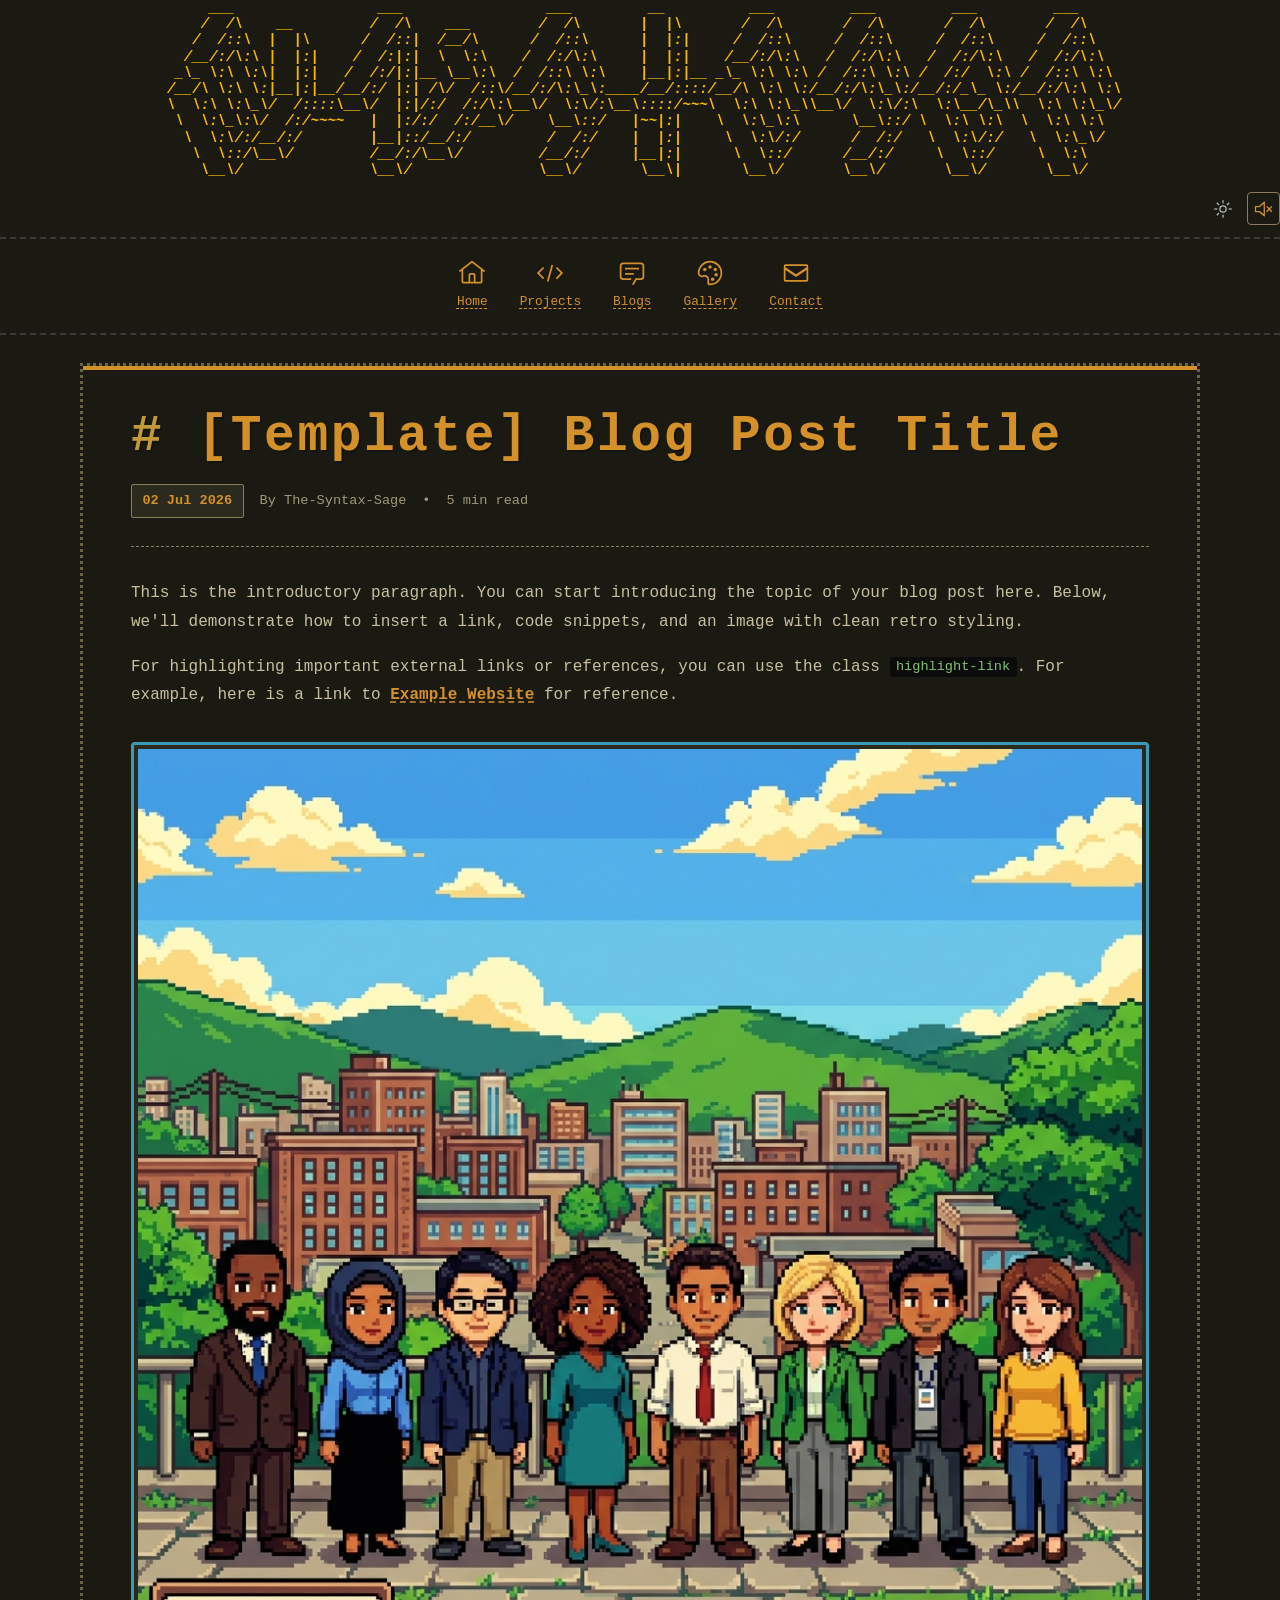
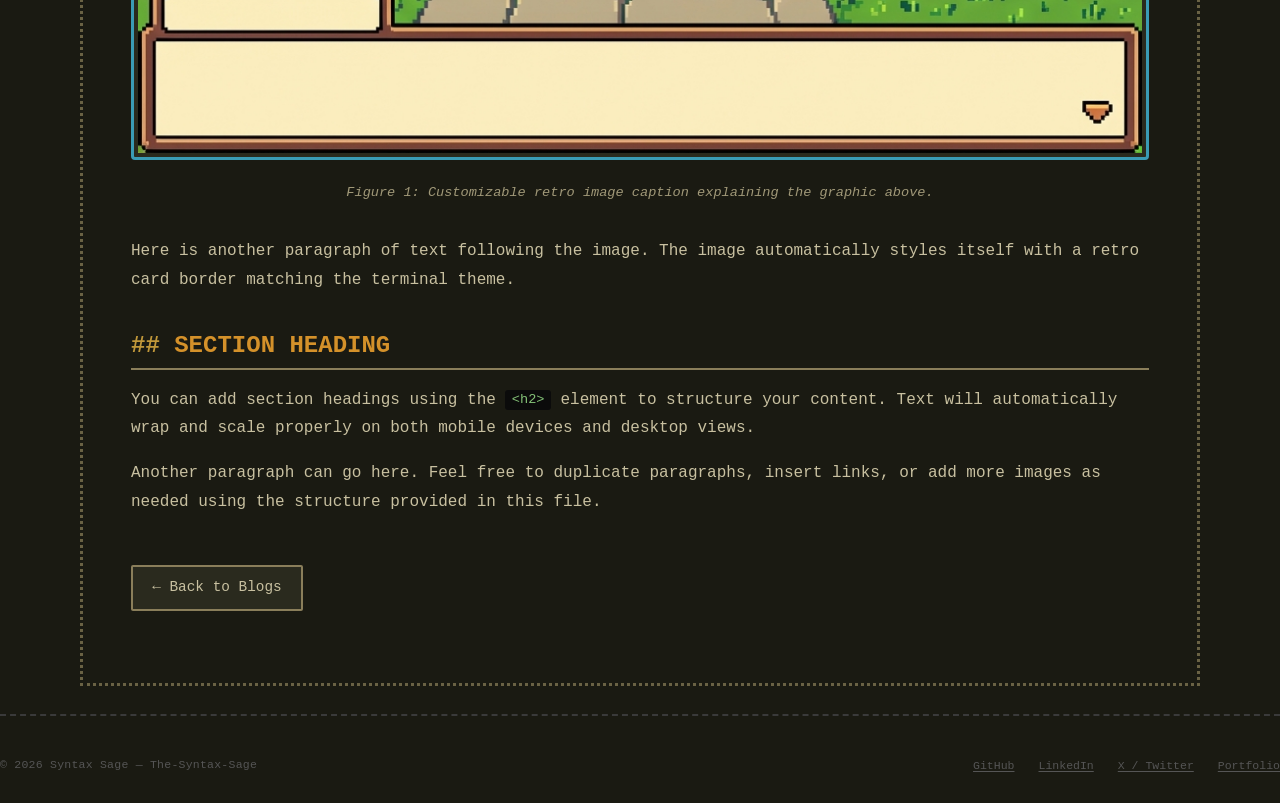
==== commit 2df0a5e7: "css error resolved, link youch error resolved" ====
--- a/blog_template.html
+++ b/blog_template.html
@@ -298,6 +298,25 @@
         <symbol id="email" viewBox="0 0 32 32">
             <path
                 d="M28,6H4A2,2,0,0,0,2,8V24a2,2,0,0,0,2,2H28a2,2,0,0,0,2-2V8A2,2,0,0,0,28,6Zm0,2V9.46l-12,8-12-8V8ZM4,24V12.54l11.43,7.62a1,1,0,0,0,1.14,0L28,12.54V24Z">
+            </path>
+        </symbol>
+        <symbol id="volume-on" viewBox="0 0 32 32">
+            <path
+                d="M23.41,25.25a1,1,0,0,1-.71-.29,1,1,0,0,1,0-1.42,8.58,8.58,0,0,0,0-12.13,1,1,0,0,1,1.41-1.41,10.58,10.58,0,0,1,0,14.96A1,1,0,0,1,23.41,25.25Z">
+            </path>
+            <path
+                d="M21,22.74a1,1,0,0,1-.71-.3,1,1,0,0,1,0-1.41,4.57,4.57,0,0,0,0-6.47,1,1,0,0,1,1.41-1.41,6.57,6.57,0,0,1,0,9.29A1,1,0,0,1,21,22.74Z">
+            </path>
+            <path
+                d="M18,28a1,1,0,0,1-.62-.22L9.56,21H4a1,1,0,0,1-1-1V12a1,1,0,0,1,1-1H9.56l7.82-6.78A1,1,0,0,1,19,5V27a1,1,0,0,1-.58.91A1,1,0,0,1,18,28ZM5,19h5a1,1,0,0,1,.62.22L17,24.18V7.82L10.62,12.78A1,1,0,0,1,10,13H5Z">
+            </path>
+        </symbol>
+        <symbol id="volume-off" viewBox="0 0 32 32">
+            <path
+                d="M31,12.41,29.59,11,26,14.59,22.41,11,21,12.41,24.59,16,21,19.59,22.41,21,26,17.41,29.59,21,31,19.59,27.41,16Z">
+            </path>
+            <path
+                d="M18,28a1,1,0,0,1-.62-.22L9.56,21H4a1,1,0,0,1-1-1V12a1,1,0,0,1,1-1H9.56l7.82-6.78A1,1,0,0,1,19,5V27a1,1,0,0,1-.58.91A1,1,0,0,1,18,28ZM5,19h5a1,1,0,0,1,.62.22L17,24.18V7.82L10.62,12.78A1,1,0,0,1,10,13H5Z">
             </path>
         </symbol>
     </svg>
--- a/style.css
+++ b/style.css
@@ -20,12 +20,12 @@
     --input-bg: oklch(5% 0 0);
     --input-border: oklch(40% 0 0);
     --input-focus: oklch(70% 0.18 195);
-    --nav-1: oklch(83.844% 0.26429 144.596);
-    --nav-2: oklch(83.844% 0.26429 144.596);
-    --nav-3: oklch(83.844% 0.26429 144.596);
-    --nav-4: oklch(83.844% 0.26429 144.596);
-    --nav-5: oklch(83.844% 0.26429 144.596);
-    --nav-6: oklch(83.844% 0.26429 144.596);
+    --nav-1: #d4912a;
+    --nav-2: #d4912a;
+    --nav-3: #d4912a;
+    --nav-4: #d4912a;
+    --nav-5: #d4912a;
+    --nav-6: #d4912a;
     --gallery-border: oklch(30% 0 0);
     --tag-bg: oklch(20% 0 0);
     --tag-fg: oklch(70% 0.15 195);
@@ -582,28 +582,31 @@
 }
 
 .music-toggle {
-    display: flex;
+    display: inline-flex;
     align-items: center;
+    justify-content: center;
     text-decoration: none;
-    color: var(--fg);
-    padding: 0.25rem;
+    color: var(--blog-heading, var(--fg-bright, #d4912a));
+    padding: 0.35rem;
     border-radius: 4px;
-    transition: color 0.2s;
+    transition: all 0.2s ease;
     cursor: pointer;
-    background: none;
-    border: none;
-    font-family: inherit;
-    margin-left: 0.5rem;
+    background: transparent;
+    border: 1.5px solid var(--blog-border, var(--border, #8a7e5a));
+    margin-left: 0.6rem;
 }
 
 .music-toggle:hover {
-    color: var(--fg-bright);
+    color: var(--blog-heading, #d4912a);
+    border-color: var(--blog-heading, #d4912a);
+    box-shadow: 0 0 8px rgba(212, 145, 42, 0.35);
 }
 
 .music-toggle svg {
     width: 1.25rem;
     height: 1.25rem;
     fill: currentColor;
+    display: block;
 }
 
 /* --- Contact Form --- */
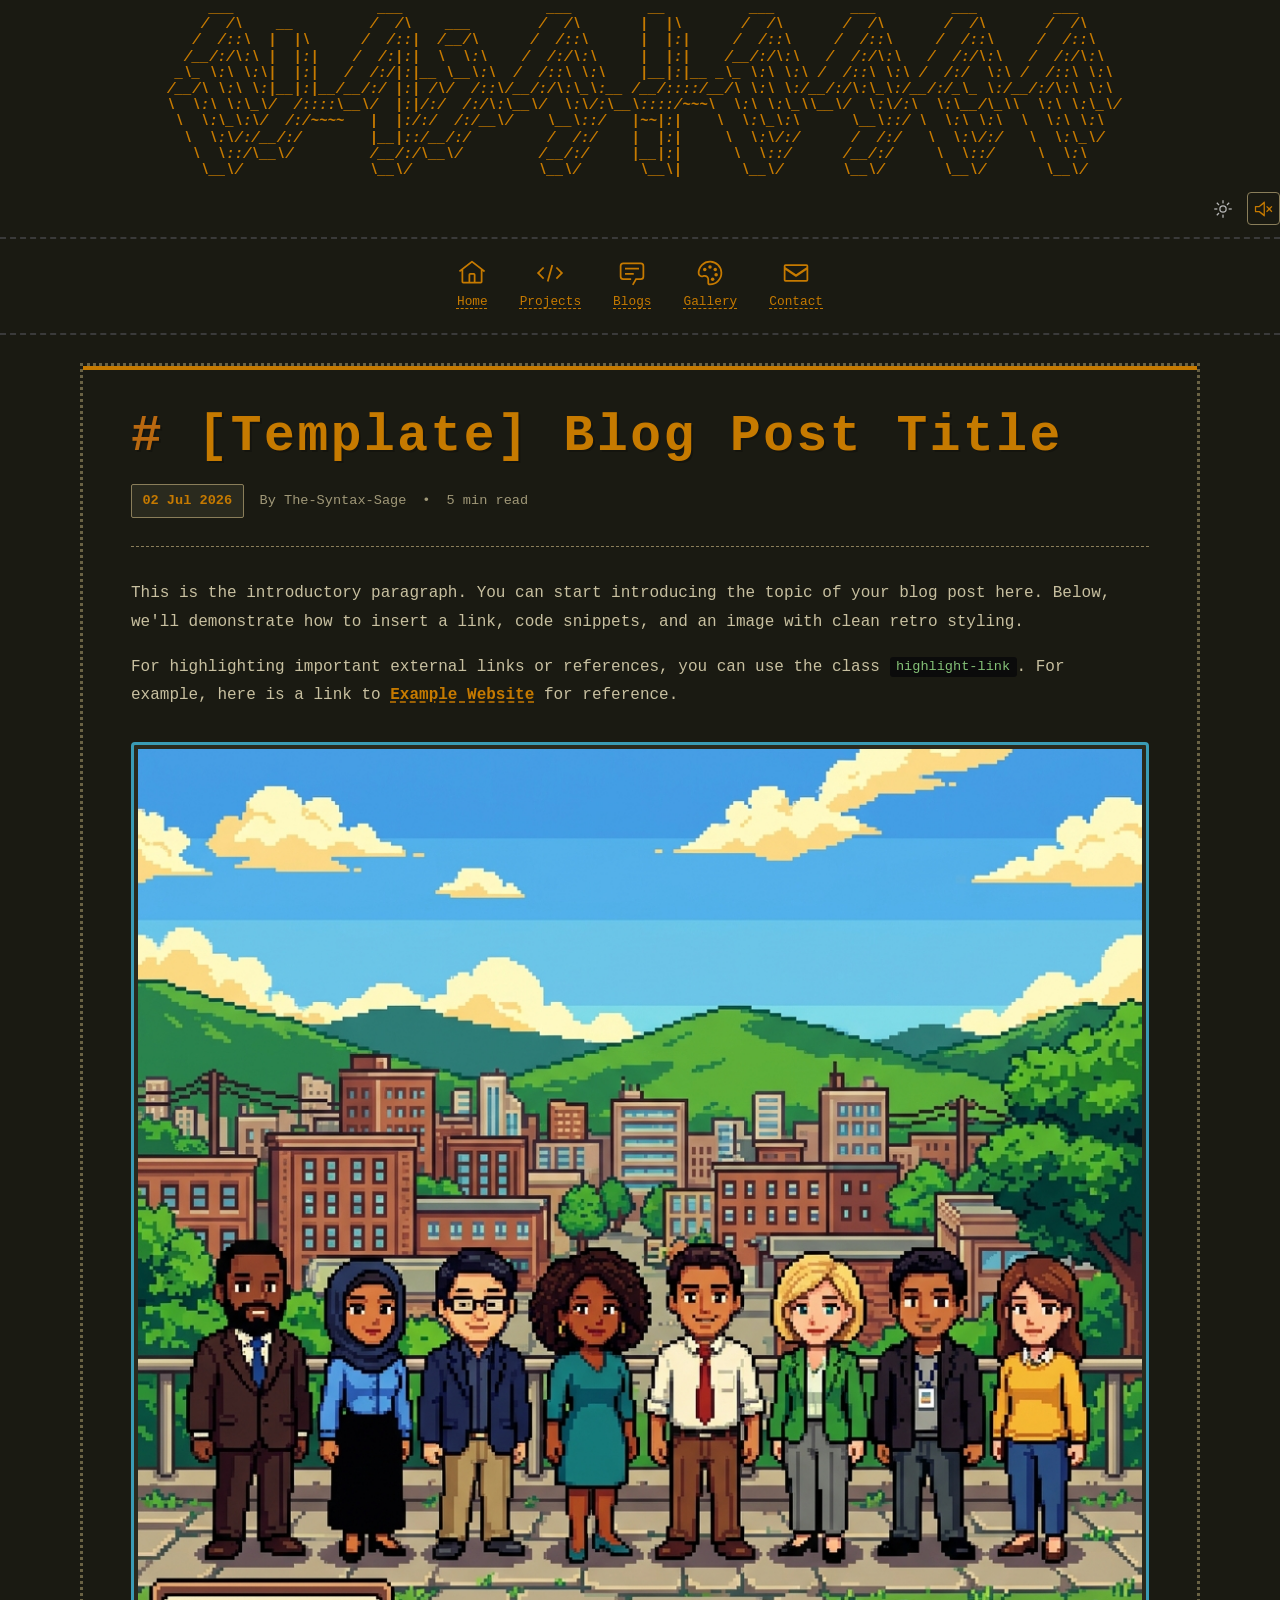
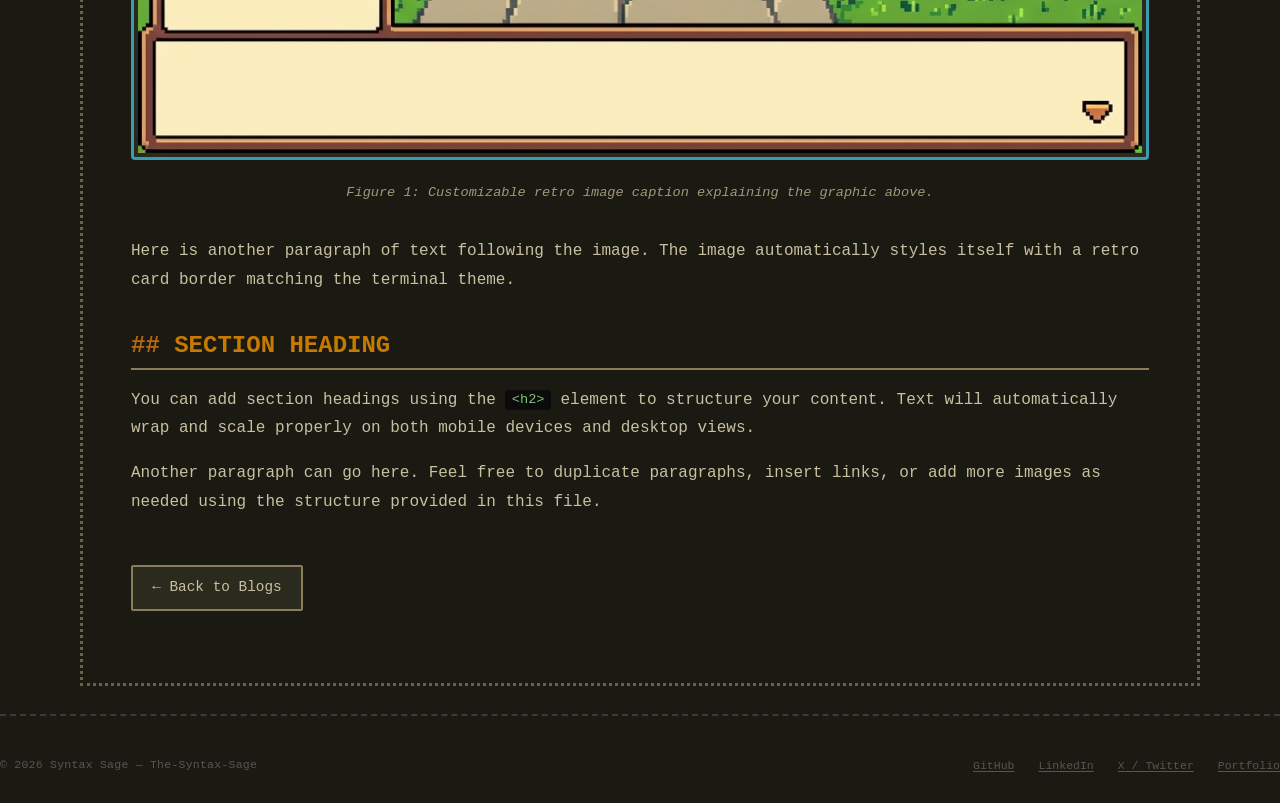
==== commit 5f08bed9: "css error resolved, link youch error resolved 2" ====
--- a/blog_template.html
+++ b/blog_template.html
@@ -26,27 +26,27 @@
         :root {
             --blog-bg: #1a1a12;
             --blog-fg: #c8c0a0;
-            --blog-heading: #d4912a;
+            --blog-heading: #c67a00;
             --blog-subtitle: #a09878;
             --blog-border: #8a7e5a;
             --blog-border-dot: #6a6244;
             --blog-card-border: #3a9bb5;
             --blog-card-bg: #2a2a1e;
-            --blog-gold-line: #d4912a;
+            --blog-gold-line: #c67a00;
             --blog-count-fg: #b0a878;
         }
 
         html:not(.dk) {
             --blog-bg: #ffffff;
             --blog-fg: #2c2818;
-            --blog-heading: #b86810;
-            --blog-subtitle: #5a5030;
+            --blog-heading: #803200;
+            --blog-subtitle: #4a3e20;
             --blog-border: #d0c8a8;
             --blog-border-dot: #b0a880;
             --blog-card-border: #3a9bb5;
             --blog-card-bg: #ffffff;
-            --blog-gold-line: #b86810;
-            --blog-count-fg: #5a5030;
+            --blog-gold-line: #803200;
+            --blog-count-fg: #4a3e20;
         }
 
         /* Page wrapper with retro dotted border */
@@ -331,7 +331,7 @@
     /  /::\  |  |\      /  /::|  /__/\      /  /::\      |  |:|     /  /::\     /  /::\     /  /::\     /  /::\   
    /__/:/\:\ |  |:|    /  /:|:|  \  \:\    /  /:/\:\     |  |:|    /__/:/\:\   /  /:/\:\   /  /:/\:\   /  /:/\:\  
   _\_ \:\ \:\|  |:|   /  /:/|:|__ \__\:\  /  /::\ \:\    |__|:|__ _\_ \:\ \:\ /  /::\ \:\ /  /:/  \:\ /  /::\ \:\ 
- /__/\ \:\ \:|__|:|__/__/:/ |:| /\/  /::\/__/:/\:\_\:____/__/::::/__/\ \:\ \:/__/:/\:\_\:/__/:/_\_ \:/__/:/\:\ \:\
+ /__/\ \:\ \:|__|:|__/__/:/ |:| /\/  /::\/__/:/\:\_\:__ /__/::::/__/\ \:\ \:/__/:/\:\_\:/__/:/_\_ \:/__/:/\:\ \:\
  \  \:\ \:\_\/  /::::\__\/  |:|/:/  /:/\:\__\/  \:\/:\__\::::/~~~\  \:\ \:\_\\__\/  \:\/:\  \:\__/\_\\  \:\ \:\_\/
   \  \:\_\:\/  /:/~~~~   |  |:/:/  /:/__\/    \__\::/   |~~|:|    \  \:\_\:\      \__\::/ \  \:\ \:\  \  \:\ \:\  
    \  \:\/:/__/:/        |__|::/__/:/         /  /:/    |  |:|     \  \:\/:/      /  /:/   \  \:\/:/   \  \:\_\/  
--- a/style.css
+++ b/style.css
@@ -11,8 +11,8 @@
     --border: oklch(35% 0 0);
     --link: oklch(84.896% 0.13993 196.594);
     --link-hover: oklch(80% 0.18 195);
-    --heading: oklch(85% 0.15 85);
-    --heading-hash: oklch(70% 0.12 85);
+    --heading: #c67a00;
+    --heading-hash: #b86810;
     --time-bg: oklch(18% 0 0);
     --time-fg: oklch(55% 0 0);
     --code-bg: oklch(15% 0 0);
@@ -20,17 +20,17 @@
     --input-bg: oklch(5% 0 0);
     --input-border: oklch(40% 0 0);
     --input-focus: oklch(70% 0.18 195);
-    --nav-1: #d4912a;
-    --nav-2: #d4912a;
-    --nav-3: #d4912a;
-    --nav-4: #d4912a;
-    --nav-5: #d4912a;
-    --nav-6: #d4912a;
+    --nav-1: #c67a00;
+    --nav-2: #c67a00;
+    --nav-3: #c67a00;
+    --nav-4: #c67a00;
+    --nav-5: #c67a00;
+    --nav-6: #c67a00;
     --gallery-border: oklch(30% 0 0);
     --tag-bg: oklch(20% 0 0);
     --tag-fg: oklch(70% 0.15 195);
     --desc-fg: oklch(55% 0 0);
-    --title-fg: oklch(82% 0.18 85);
+    --title-fg: #c67a00;
 
     /* Spacing tokens (8px grid) */
     --sp-1: 8px;
@@ -55,8 +55,8 @@
     --border: oklch(85% 0 0);
     --link: oklch(52.229% 0.24827 264.494);
     --link-hover: oklch(55% 0.2 265);
-    --heading: oklch(30% 0.1 25);
-    --heading-hash: oklch(45% 0.1 25);
+    --heading: #803200;
+    --heading-hash: #803200;
     --time-bg: #f4f4f5;
     --time-fg: oklch(40% 0 0);
     --code-bg: #f4f4f5;
@@ -64,17 +64,17 @@
     --input-bg: #fafafa;
     --input-border: oklch(80% 0 0);
     --input-focus: oklch(45% 0.2 265);
-    --nav-1: oklch(0% 0 0);
-    --nav-2: oklch(0% 0 0);
-    --nav-3: oklch(0% 0 0);
-    --nav-4: oklch(0% 0 0);
-    --nav-5: oklch(0% 0 0);
-    --nav-6: oklch(0% 0 0);
+    --nav-1: #803200;
+    --nav-2: #803200;
+    --nav-3: #803200;
+    --nav-4: #803200;
+    --nav-5: #803200;
+    --nav-6: #803200;
     --gallery-border: #e4e4e7;
     --tag-bg: #f4f4f5;
     --tag-fg: oklch(45% 0.2 265);
     --desc-fg: oklch(45% 0 0);
-    --title-fg: oklch(40% 0.15 25);
+    --title-fg: #803200;
 
     /* Light mode structural overrides */
     --border-color: #e4e4e7;
